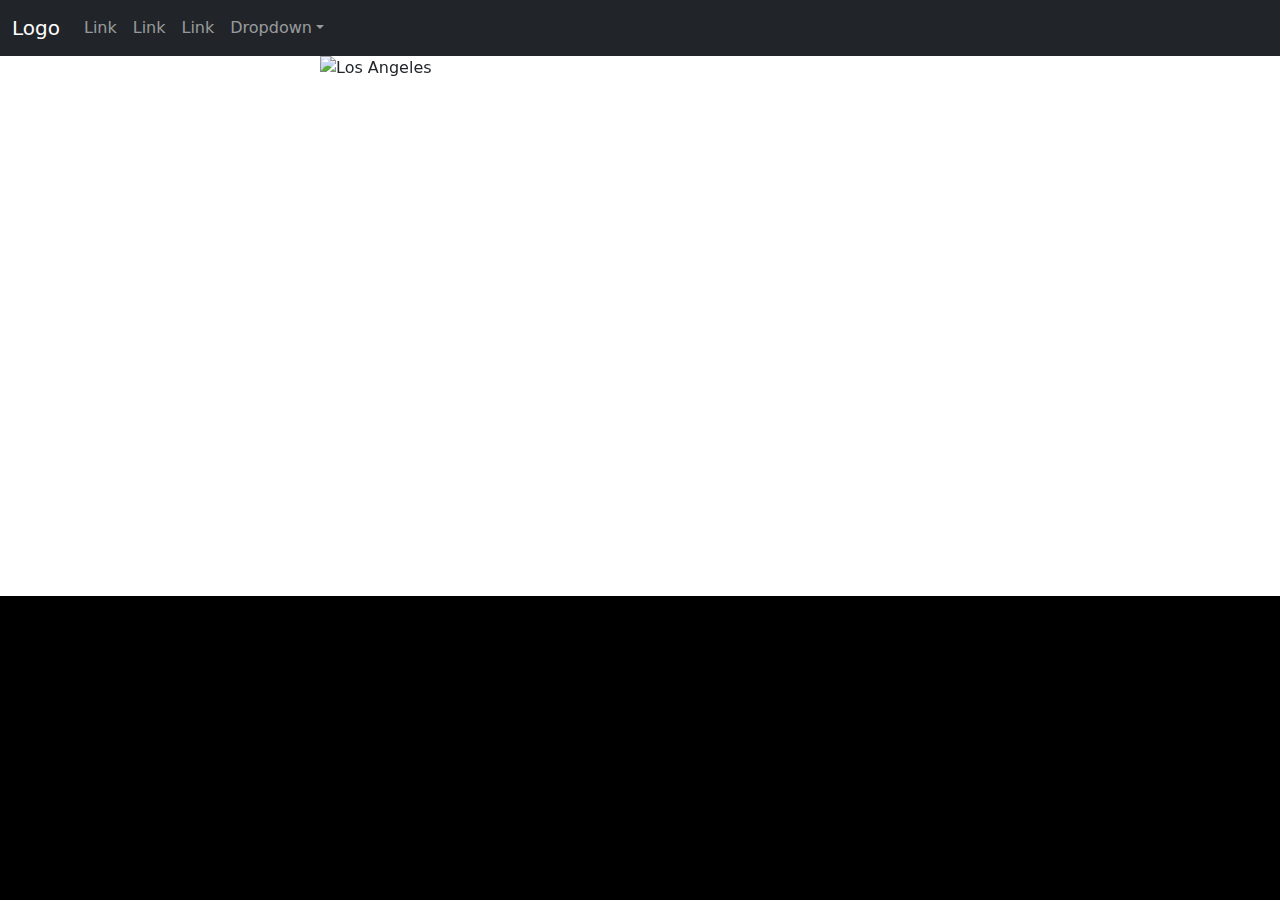
==== index.html @ 1c232cc8 "first" ====
<!DOCTYPE html>
<html lang="en">

<head>
    <meta charset="UTF-8">
    <meta name="viewport" content="width=device-width, initial-scale=1.0">
    <link rel="stylesheet" href="style.css">
    <link href="https://cdn.jsdelivr.net/npm/bootstrap@5.3.3/dist/css/bootstrap.min.css" rel="stylesheet">
    <script src="https://cdn.jsdelivr.net/npm/bootstrap@5.3.3/dist/js/bootstrap.bundle.min.js"></script>
    <title>Pet-Shop</title>
</head>

<body style="background-color: black">
    <nav class="navbar navbar-expand-sm bg-dark navbar-dark">
        <div class="container-fluid">
            <a class="navbar-brand" href="#">Logo</a>
            <button class="navbar-toggler" type="button" data-bs-toggle="collapse" data-bs-target="#collapsibleNavbar">
                <span class="navbar-toggler-icon"></span>
            </button>
            <div class="collapse navbar-collapse" id="collapsibleNavbar">
                <ul class="navbar-nav">
                    <li class="nav-item">
                        <a class="nav-link" href="#">Link</a>
                    </li>
                    <li class="nav-item">
                        <a class="nav-link" href="#">Link</a>
                    </li>
                    <li class="nav-item">
                        <a class="nav-link" href="#">Link</a>
                    </li>
                    <li class="nav-item dropdown">
                        <a class="nav-link dropdown-toggle" href="#" role="button"
                            data-bs-toggle="dropdown">Dropdown</a>
                        <ul class="dropdown-menu">
                            <li><a class="dropdown-item" href="#">Link</a></li>
                            <li><a class="dropdown-item" href="#">Another link</a></li>
                            <li><a class="dropdown-item" href="#">A third link</a></li>
                        </ul>
                    </li>
                </ul>
            </div>
        </div>
    </nav>

    <div id="demo" class="carousel slide" style="background-color: white;" data-bs-ride="carousel">

        <!-- Indicators/dots -->
        <div class="carousel-indicators">
            <button type="button" data-bs-target="#demo" data-bs-slide-to="0" class="active"></button>
            <button type="button" data-bs-target="#demo" data-bs-slide-to="1"></button>
            <button type="button" data-bs-target="#demo" data-bs-slide-to="2"></button>
        </div>

        <!-- The slideshow/carousel -->
        <div class="carousel-inner">
            <div class="carousel-item active">
                <img src="https://assets.elanco.com/8e0bf1c2-1ae4-001f-9257-f2be3c683fb1/0c51eaa4-f68e-431f-9adc-3b34432393ce/bpc-48_-_filhotes.jpg?w=3840&q=75&auto=format" alt="Los Angeles" class="mx-auto d-block" style="width:50vw; height: 60vh;">
                <div class="carousel-caption">
                    <h3>Los Angeles</h3>
                    <p>We had such a great time in LA!</p>
                </div>
            </div>
            <div class="carousel-item">
                <img src="https://www.whiskas.com.br/cdn-cgi/image/format=auto,q=90/sites/g/files/fnmzdf2156/files/2022-11/eduquer-son-Chaton-comment-bien-eduquer-son-Chaton.jpg" alt="Chicago" class="mx-auto d-block" style="width:100%; height: 60vh;">
                <div class="carousel-caption">
                    <h3>Chicago</h3>
                    <p>Thank you, Chicago!</p>
                </div>
            </div>
            <div class="carousel-item">
                <img src="https://blog.petdoginbox.com.br/wp-content/uploads/2021/01/tartaruga.jpg" alt="New York" class="mx-auto d-block" style="width:100%; height: 60vh;">
                <div class="carousel-caption">
                    <h3>New York</h3>
                    <p>We love the Big Apple!</p>
                </div>
            </div>
        </div>

        <!-- Left and right controls/icons -->
        <button class="carousel-control-prev" type="button" data-bs-target="#demo" data-bs-slide="prev">
            <span class="carousel-control-prev-icon"></span>
        </button>
        <button class="carousel-control-next" type="button" data-bs-target="#demo" data-bs-slide="next">
            <span class="carousel-control-next-icon"></span>
        </button>
    </div>

</body>

</html>
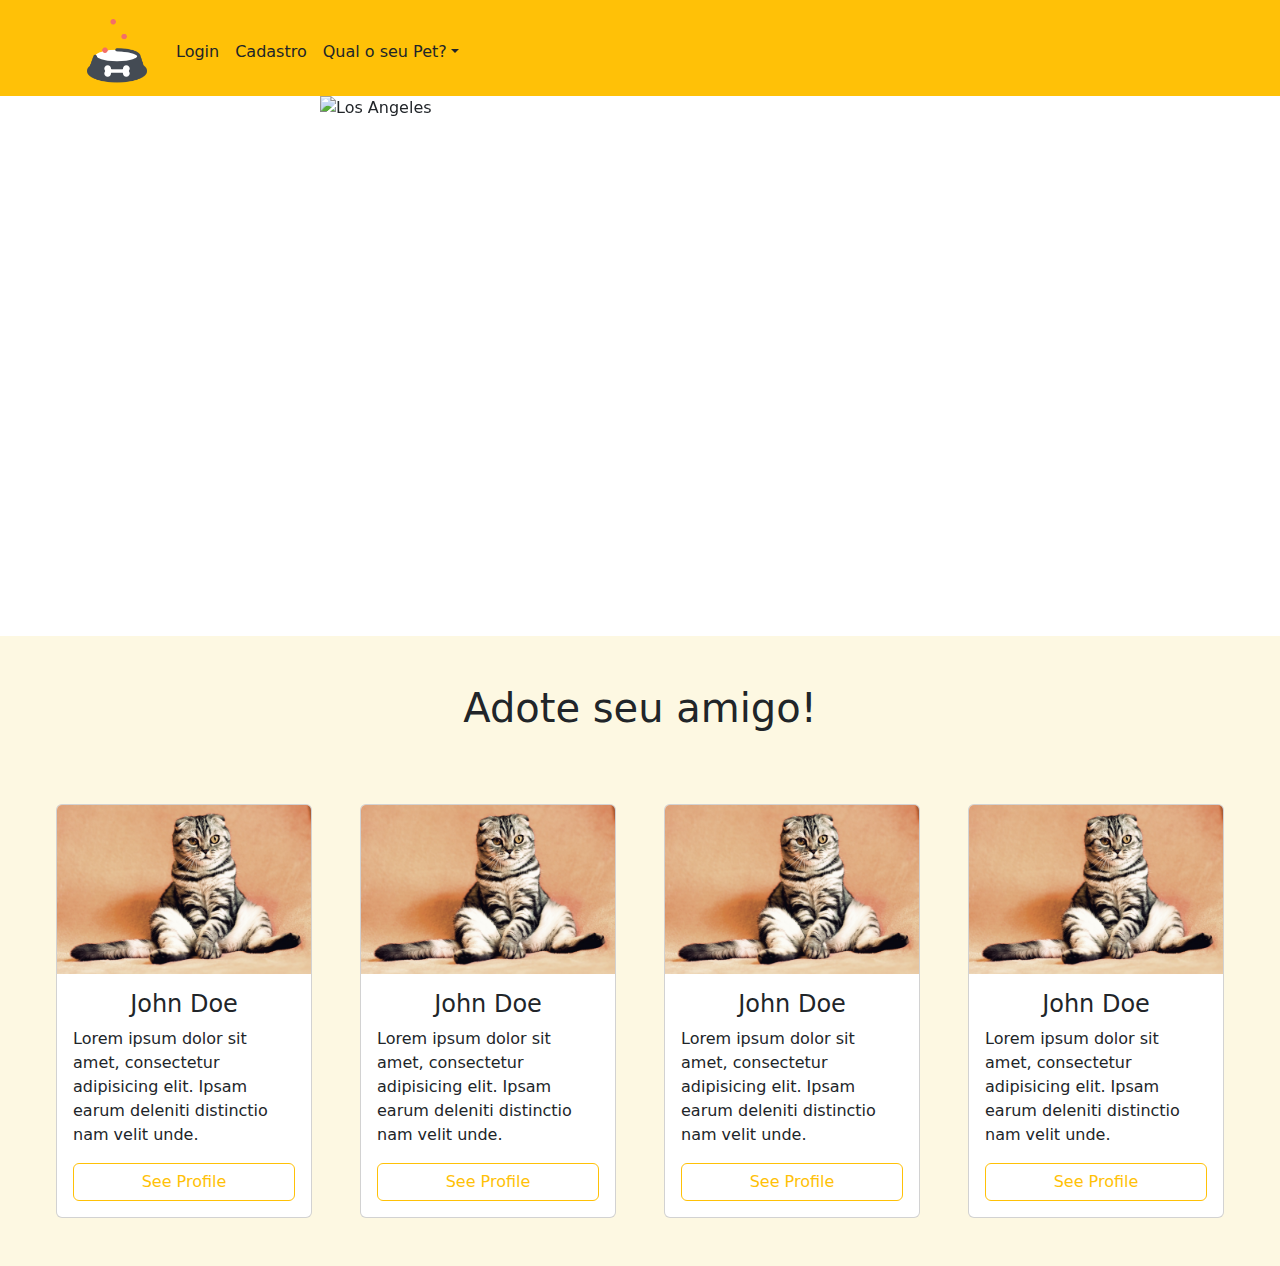
==== commit 198cdaef: "primeiroFront-end" ====
--- a/index.html
+++ b/index.html
@@ -10,31 +10,28 @@
     <title>Pet-Shop</title>
 </head>
 
-<body style="background-color: black">
-    <nav class="navbar navbar-expand-sm bg-dark navbar-dark">
-        <div class="container-fluid">
-            <a class="navbar-brand" href="#">Logo</a>
+<body style="background-color: rgb(253, 248, 226);">
+    <nav class="navbar navbar-expand-sm bg-warning navbar-dark">
+        <div class="container">
+            <a class="navbar-brand" href="#"><img src="/img/pet-food (1).png" style="width: 70px;"></a>
             <button class="navbar-toggler" type="button" data-bs-toggle="collapse" data-bs-target="#collapsibleNavbar">
                 <span class="navbar-toggler-icon"></span>
             </button>
             <div class="collapse navbar-collapse" id="collapsibleNavbar">
                 <ul class="navbar-nav">
-                    <li class="nav-item">
-                        <a class="nav-link" href="#">Link</a>
+                    <li class="nav-item mt-2">
+                        <a class="nav-link text-dark" href="#">Login</a>
                     </li>
-                    <li class="nav-item">
-                        <a class="nav-link" href="#">Link</a>
+                    <li class="nav-item mt-2">
+                        <a class="nav-link text-dark" href="#">Cadastro</a>
                     </li>
-                    <li class="nav-item">
-                        <a class="nav-link" href="#">Link</a>
-                    </li>
-                    <li class="nav-item dropdown">
-                        <a class="nav-link dropdown-toggle" href="#" role="button"
-                            data-bs-toggle="dropdown">Dropdown</a>
+                    <li class="nav-item dropdown mt-2">
+                        <a class="nav-link dropdown-toggle text-dark" href="#" role="button" data-bs-toggle="dropdown">Qual o seu
+                            Pet?</a>
                         <ul class="dropdown-menu">
-                            <li><a class="dropdown-item" href="#">Link</a></li>
-                            <li><a class="dropdown-item" href="#">Another link</a></li>
-                            <li><a class="dropdown-item" href="#">A third link</a></li>
+                            <li><a class="dropdown-item" href="#">Canino</a></li>
+                            <li><a class="dropdown-item" href="#">Felino</a></li>
+                            <li><a class="dropdown-item" href="#">Marinho</a></li>
                         </ul>
                     </li>
                 </ul>
@@ -54,21 +51,24 @@
         <!-- The slideshow/carousel -->
         <div class="carousel-inner">
             <div class="carousel-item active">
-                <img src="https://assets.elanco.com/8e0bf1c2-1ae4-001f-9257-f2be3c683fb1/0c51eaa4-f68e-431f-9adc-3b34432393ce/bpc-48_-_filhotes.jpg?w=3840&q=75&auto=format" alt="Los Angeles" class="mx-auto d-block" style="width:50vw; height: 60vh;">
+                <img src="https://assets.elanco.com/8e0bf1c2-1ae4-001f-9257-f2be3c683fb1/0c51eaa4-f68e-431f-9adc-3b34432393ce/bpc-48_-_filhotes.jpg?w=3840&q=75&auto=format"
+                    alt="Los Angeles" class="mx-auto d-block" style="width:50vw; height: 60vh;">
                 <div class="carousel-caption">
                     <h3>Los Angeles</h3>
                     <p>We had such a great time in LA!</p>
                 </div>
             </div>
             <div class="carousel-item">
-                <img src="https://www.whiskas.com.br/cdn-cgi/image/format=auto,q=90/sites/g/files/fnmzdf2156/files/2022-11/eduquer-son-Chaton-comment-bien-eduquer-son-Chaton.jpg" alt="Chicago" class="mx-auto d-block" style="width:100%; height: 60vh;">
+                <img src="https://www.whiskas.com.br/cdn-cgi/image/format=auto,q=90/sites/g/files/fnmzdf2156/files/2022-11/eduquer-son-Chaton-comment-bien-eduquer-son-Chaton.jpg"
+                    alt="Chicago" class="mx-auto d-block" style="width:100%; height: 60vh;">
                 <div class="carousel-caption">
                     <h3>Chicago</h3>
                     <p>Thank you, Chicago!</p>
                 </div>
             </div>
             <div class="carousel-item">
-                <img src="https://blog.petdoginbox.com.br/wp-content/uploads/2021/01/tartaruga.jpg" alt="New York" class="mx-auto d-block" style="width:100%; height: 60vh;">
+                <img src="https://www.nutripharme.com.br/uploads/blog/7829614082023141802.png" alt="New York"
+                    class="mx-auto d-block" style="width:100%; height: 60vh;">
                 <div class="carousel-caption">
                     <h3>New York</h3>
                     <p>We love the Big Apple!</p>
@@ -85,6 +85,48 @@
         </button>
     </div>
 
+    <div class="container-fluid">
+        <div class="h1 text-center m-4 p-4">Adote seu amigo!</div>
+        <div style="display: flex; justify-content: center;">
+            <div class="card m-4" style="width: 20vw;">
+                <img class="card-img-top" src="/img/cat-2934720_1280.jpg" alt="Card image" style="width:100%">
+                <div class="card-body">
+                    <h4 class="card-title text-center">John Doe</h4>
+                    <p class="card-text">Lorem ipsum dolor sit amet, consectetur adipisicing elit. Ipsam earum deleniti distinctio nam velit unde.</p>
+                    <a href="#" class="btn btn-outline-warning d-flex justify-content-center">See Profile</a>
+                </div>
+            </div>
+            <div class="card m-4" style="width: 20vw;">
+                <img class="card-img-top" src="/img/cat-2934720_1280.jpg" alt="Card image" style="width:100%">
+                <div class="card-body">
+                    <h4 class="card-title text-center">John Doe</h4>
+                    <p class="card-text">Lorem ipsum dolor sit amet, consectetur adipisicing elit. Ipsam earum deleniti distinctio nam velit unde.</p>
+                    <a href="#" class="btn btn-outline-warning d-flex justify-content-center">See Profile</a>
+                </div>
+            </div>
+            <div class="card m-4" style="width: 20vw;">
+                <img class="card-img-top" src="/img/cat-2934720_1280.jpg" alt="Card image" style="width:100%">
+                <div class="card-body">
+                    <h4 class="card-title text-center">John Doe</h4>
+                    <p class="card-text">Lorem ipsum dolor sit amet, consectetur adipisicing elit. Ipsam earum deleniti distinctio nam velit unde.</p>
+                    <a href="#" class="btn btn-outline-warning d-flex justify-content-center">See Profile</a>
+                </div>
+            </div>
+            <div class="card m-4" style="width: 20vw;">
+                <img class="card-img-top" src="/img/cat-2934720_1280.jpg" alt="Card image" style="width:100%">
+                <div class="card-body">
+                    <h4 class="card-title text-center">John Doe</h4>
+                    <p class="card-text">Lorem ipsum dolor sit amet, consectetur adipisicing elit. Ipsam earum deleniti distinctio nam velit unde.</p>
+                    <a href="#" class="btn btn-outline-warning d-flex justify-content-center">See Profile</a>
+                </div>
+            </div>
+        </div>
+    </div>
+
+    <div class="container mt-4">
+        
+    </div>
+
 </body>
 
 </html>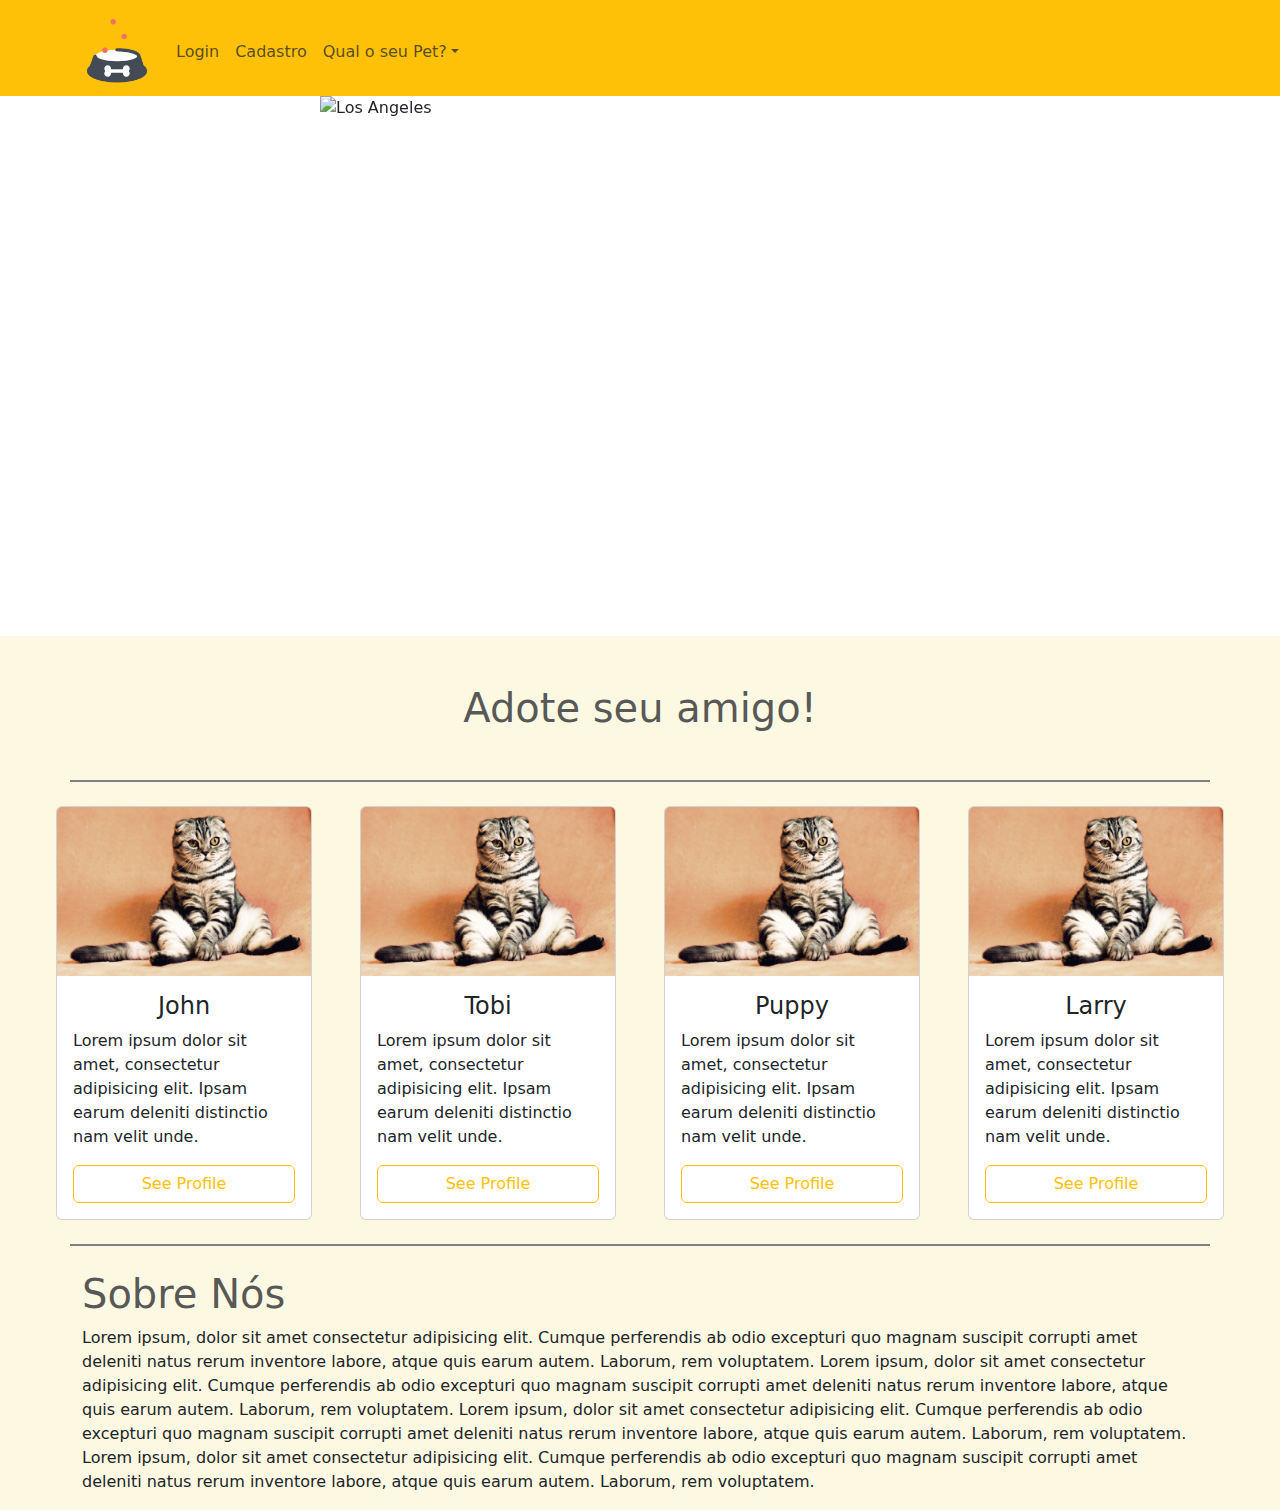
==== commit 994915ea: "1.0" ====
--- a/index.html
+++ b/index.html
@@ -20,13 +20,13 @@
             <div class="collapse navbar-collapse" id="collapsibleNavbar">
                 <ul class="navbar-nav">
                     <li class="nav-item mt-2">
-                        <a class="nav-link text-dark" href="#">Login</a>
+                        <a class="nav-link text-muted" href="#">Login</a>
                     </li>
                     <li class="nav-item mt-2">
-                        <a class="nav-link text-dark" href="#">Cadastro</a>
+                        <a class="nav-link text-muted" href="#">Cadastro</a>
                     </li>
                     <li class="nav-item dropdown mt-2">
-                        <a class="nav-link dropdown-toggle text-dark" href="#" role="button" data-bs-toggle="dropdown">Qual o seu
+                        <a class="nav-link dropdown-toggle text-muted" href="#" role="button" data-bs-toggle="dropdown">Qual o seu
                             Pet?</a>
                         <ul class="dropdown-menu">
                             <li><a class="dropdown-item" href="#">Canino</a></li>
@@ -85,13 +85,16 @@
         </button>
     </div>
 
+    <div class="container text-muted" style="border-bottom: 2px solid gray;">
+        <div class="h1 text-center m-4 p-4 text-muted"">Adote seu amigo!</div>
+    </div>
+
     <div class="container-fluid">
-        <div class="h1 text-center m-4 p-4">Adote seu amigo!</div>
         <div style="display: flex; justify-content: center;">
             <div class="card m-4" style="width: 20vw;">
                 <img class="card-img-top" src="/img/cat-2934720_1280.jpg" alt="Card image" style="width:100%">
                 <div class="card-body">
-                    <h4 class="card-title text-center">John Doe</h4>
+                    <h4 class="card-title text-center">John</h4>
                     <p class="card-text">Lorem ipsum dolor sit amet, consectetur adipisicing elit. Ipsam earum deleniti distinctio nam velit unde.</p>
                     <a href="#" class="btn btn-outline-warning d-flex justify-content-center">See Profile</a>
                 </div>
@@ -99,7 +102,7 @@
             <div class="card m-4" style="width: 20vw;">
                 <img class="card-img-top" src="/img/cat-2934720_1280.jpg" alt="Card image" style="width:100%">
                 <div class="card-body">
-                    <h4 class="card-title text-center">John Doe</h4>
+                    <h4 class="card-title text-center">Tobi</h4>
                     <p class="card-text">Lorem ipsum dolor sit amet, consectetur adipisicing elit. Ipsam earum deleniti distinctio nam velit unde.</p>
                     <a href="#" class="btn btn-outline-warning d-flex justify-content-center">See Profile</a>
                 </div>
@@ -107,7 +110,7 @@
             <div class="card m-4" style="width: 20vw;">
                 <img class="card-img-top" src="/img/cat-2934720_1280.jpg" alt="Card image" style="width:100%">
                 <div class="card-body">
-                    <h4 class="card-title text-center">John Doe</h4>
+                    <h4 class="card-title text-center">Puppy</h4>
                     <p class="card-text">Lorem ipsum dolor sit amet, consectetur adipisicing elit. Ipsam earum deleniti distinctio nam velit unde.</p>
                     <a href="#" class="btn btn-outline-warning d-flex justify-content-center">See Profile</a>
                 </div>
@@ -115,7 +118,7 @@
             <div class="card m-4" style="width: 20vw;">
                 <img class="card-img-top" src="/img/cat-2934720_1280.jpg" alt="Card image" style="width:100%">
                 <div class="card-body">
-                    <h4 class="card-title text-center">John Doe</h4>
+                    <h4 class="card-title text-center">Larry</h4>
                     <p class="card-text">Lorem ipsum dolor sit amet, consectetur adipisicing elit. Ipsam earum deleniti distinctio nam velit unde.</p>
                     <a href="#" class="btn btn-outline-warning d-flex justify-content-center">See Profile</a>
                 </div>
@@ -123,8 +126,20 @@
         </div>
     </div>
 
-    <div class="container mt-4">
-        
+    <div class="container" style="border-top: 2px solid gray;">
+        <div class="h1 mt-4 text-muted">Sobre Nós</div>
+        <p>Lorem ipsum, dolor sit amet consectetur adipisicing elit.
+        Cumque perferendis ab odio excepturi quo magnam suscipit corrupti amet deleniti natus rerum inventore labore, atque quis earum autem.
+        Laborum, rem voluptatem.
+        Lorem ipsum, dolor sit amet consectetur adipisicing elit.
+        Cumque perferendis ab odio excepturi quo magnam suscipit corrupti amet deleniti natus rerum inventore labore, atque quis earum autem.
+        Laborum, rem voluptatem.
+        Lorem ipsum, dolor sit amet consectetur adipisicing elit.
+        Cumque perferendis ab odio excepturi quo magnam suscipit corrupti amet deleniti natus rerum inventore labore, atque quis earum autem.
+        Laborum, rem voluptatem.
+        Lorem ipsum, dolor sit amet consectetur adipisicing elit.
+        Cumque perferendis ab odio excepturi quo magnam suscipit corrupti amet deleniti natus rerum inventore labore, atque quis earum autem.
+        Laborum, rem voluptatem.</p>
     </div>
 
 </body>
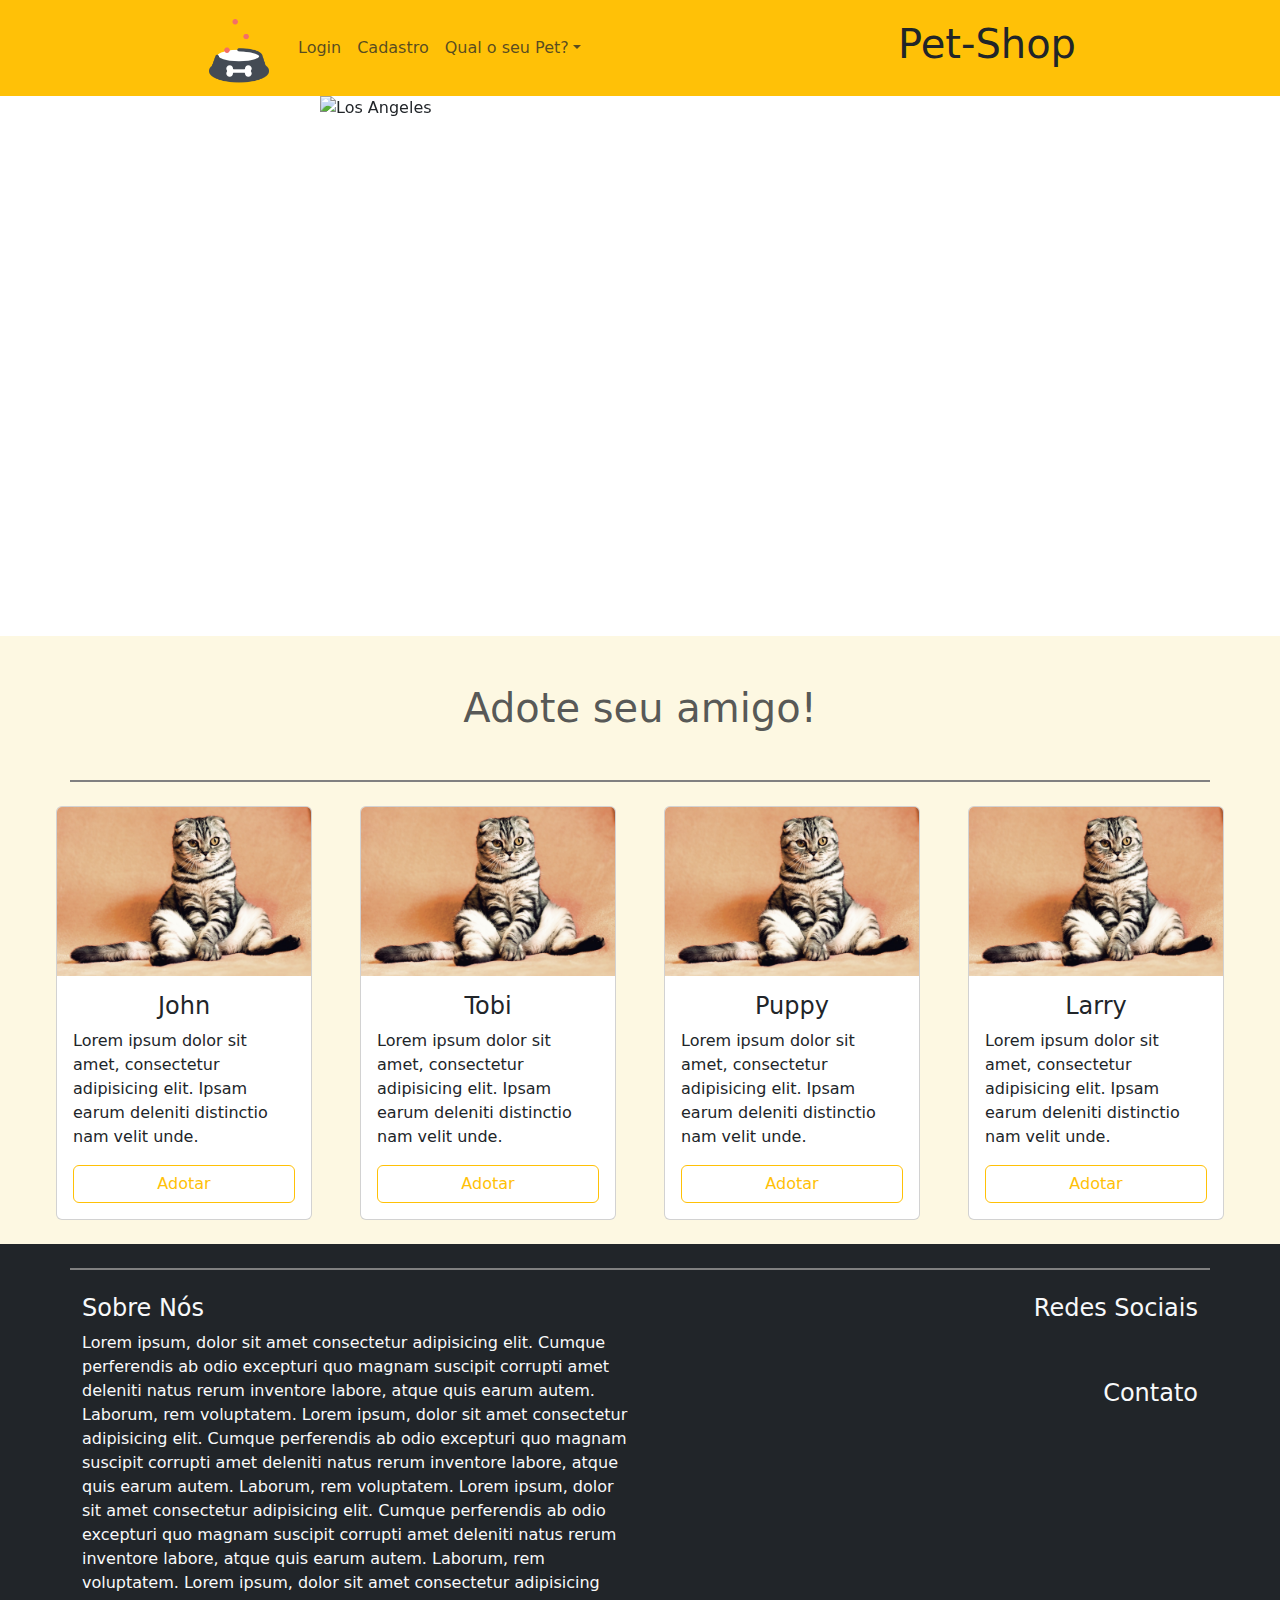
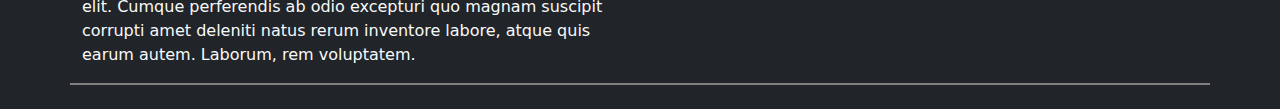
==== commit 54943da0: "1.1" ====
--- a/index.html
+++ b/index.html
@@ -11,31 +11,32 @@
 </head>
 
 <body style="background-color: rgb(253, 248, 226);">
+
     <nav class="navbar navbar-expand-sm bg-warning navbar-dark">
-        <div class="container">
+        <div class="container" style="width: 70vw;">
             <a class="navbar-brand" href="#"><img src="/img/pet-food (1).png" style="width: 70px;"></a>
-            <button class="navbar-toggler" type="button" data-bs-toggle="collapse" data-bs-target="#collapsibleNavbar">
-                <span class="navbar-toggler-icon"></span>
-            </button>
-            <div class="collapse navbar-collapse" id="collapsibleNavbar">
-                <ul class="navbar-nav">
-                    <li class="nav-item mt-2">
-                        <a class="nav-link text-muted" href="#">Login</a>
-                    </li>
-                    <li class="nav-item mt-2">
-                        <a class="nav-link text-muted" href="#">Cadastro</a>
-                    </li>
-                    <li class="nav-item dropdown mt-2">
-                        <a class="nav-link dropdown-toggle text-muted" href="#" role="button" data-bs-toggle="dropdown">Qual o seu
-                            Pet?</a>
-                        <ul class="dropdown-menu">
-                            <li><a class="dropdown-item" href="#">Canino</a></li>
-                            <li><a class="dropdown-item" href="#">Felino</a></li>
-                            <li><a class="dropdown-item" href="#">Marinho</a></li>
+                <button class="navbar-toggler" type="button" data-bs-toggle="collapse" data-bs-target="#collapsibleNavbar">
+                    <span class="navbar-toggler-icon"></span>
+                </button>
+                    <div class="collapse navbar-collapse" id="collapsibleNavbar">
+                        <ul class="navbar-nav">
+                            <li class="nav-item">
+                                <a class="nav-link text-muted" href="#">Login</a>
+                            </li>
+                            <li class="nav-item">
+                                <a class="nav-link text-muted" href="#">Cadastro</a>
+                            </li>
+                            <li class="nav-item dropdown">
+                                <a class="nav-link dropdown-toggle text-muted" href="#" role="button" data-bs-toggle="dropdown">Qual o seu Pet?</a>
+                                <ul class="dropdown-menu">
+                                    <li><a class="dropdown-item" href="#">Canino</a></li>
+                                    <li><a class="dropdown-item" href="#">Felino</a></li>
+                                    <li><a class="dropdown-item" href="#">Marinho</a></li>
+                                </ul>
+                            </li>
                         </ul>
-                    </li>
-                </ul>
-            </div>
+                    </div>
+                    <div class="h1">Pet-Shop</div>
         </div>
     </nav>
 
@@ -89,58 +90,100 @@
         <div class="h1 text-center m-4 p-4 text-muted"">Adote seu amigo!</div>
     </div>
 
-    <div class="container-fluid">
-        <div style="display: flex; justify-content: center;">
-            <div class="card m-4" style="width: 20vw;">
-                <img class="card-img-top" src="/img/cat-2934720_1280.jpg" alt="Card image" style="width:100%">
-                <div class="card-body">
-                    <h4 class="card-title text-center">John</h4>
-                    <p class="card-text">Lorem ipsum dolor sit amet, consectetur adipisicing elit. Ipsam earum deleniti distinctio nam velit unde.</p>
-                    <a href="#" class="btn btn-outline-warning d-flex justify-content-center">See Profile</a>
+    <div class=" container-fluid">
+            <div style="display: flex; justify-content: center;">
+                <div class="card m-4" style="width: 20vw;">
+                    <img class="card-img-top" src="/img/cat-2934720_1280.jpg" alt="Card image" style="width:100%">
+                    <div class="card-body">
+                        <h4 class="card-title text-center">John</h4>
+                        <p class="card-text">Lorem ipsum dolor sit amet, consectetur adipisicing elit. Ipsam earum
+                            deleniti distinctio nam velit unde.</p>
+                        <a href="#" class="btn btn-outline-warning d-flex justify-content-center">Adotar</a>
+                    </div>
                 </div>
-            </div>
-            <div class="card m-4" style="width: 20vw;">
-                <img class="card-img-top" src="/img/cat-2934720_1280.jpg" alt="Card image" style="width:100%">
-                <div class="card-body">
-                    <h4 class="card-title text-center">Tobi</h4>
-                    <p class="card-text">Lorem ipsum dolor sit amet, consectetur adipisicing elit. Ipsam earum deleniti distinctio nam velit unde.</p>
-                    <a href="#" class="btn btn-outline-warning d-flex justify-content-center">See Profile</a>
+                <div class="card m-4" style="width: 20vw;">
+                    <img class="card-img-top" src="/img/cat-2934720_1280.jpg" alt="Card image" style="width:100%">
+                    <div class="card-body">
+                        <h4 class="card-title text-center">Tobi</h4>
+                        <p class="card-text">Lorem ipsum dolor sit amet, consectetur adipisicing elit. Ipsam earum
+                            deleniti distinctio nam velit unde.</p>
+                        <a href="#" class="btn btn-outline-warning d-flex justify-content-center">Adotar</a>
+                    </div>
                 </div>
-            </div>
-            <div class="card m-4" style="width: 20vw;">
-                <img class="card-img-top" src="/img/cat-2934720_1280.jpg" alt="Card image" style="width:100%">
-                <div class="card-body">
-                    <h4 class="card-title text-center">Puppy</h4>
-                    <p class="card-text">Lorem ipsum dolor sit amet, consectetur adipisicing elit. Ipsam earum deleniti distinctio nam velit unde.</p>
-                    <a href="#" class="btn btn-outline-warning d-flex justify-content-center">See Profile</a>
+                <div class="card m-4" style="width: 20vw;">
+                    <img class="card-img-top" src="/img/cat-2934720_1280.jpg" alt="Card image" style="width:100%">
+                    <div class="card-body">
+                        <h4 class="card-title text-center">Puppy</h4>
+                        <p class="card-text">Lorem ipsum dolor sit amet, consectetur adipisicing elit. Ipsam earum
+                            deleniti distinctio nam velit unde.</p>
+                        <a href="#" class="btn btn-outline-warning d-flex justify-content-center">Adotar</a>
+                    </div>
                 </div>
-            </div>
-            <div class="card m-4" style="width: 20vw;">
-                <img class="card-img-top" src="/img/cat-2934720_1280.jpg" alt="Card image" style="width:100%">
-                <div class="card-body">
-                    <h4 class="card-title text-center">Larry</h4>
-                    <p class="card-text">Lorem ipsum dolor sit amet, consectetur adipisicing elit. Ipsam earum deleniti distinctio nam velit unde.</p>
-                    <a href="#" class="btn btn-outline-warning d-flex justify-content-center">See Profile</a>
+                <div class="card m-4" style="width: 20vw;">
+                    <img class="card-img-top" src="/img/cat-2934720_1280.jpg" alt="Card image" style="width:100%">
+                    <div class="card-body">
+                        <h4 class="card-title text-center">Larry</h4>
+                        <p class="card-text">Lorem ipsum dolor sit amet, consectetur adipisicing elit. Ipsam earum
+                            deleniti distinctio nam velit unde.</p>
+                        <a href="#" class="btn btn-outline-warning d-flex justify-content-center">Adotar</a>
+                    </div>
                 </div>
             </div>
         </div>
-    </div>
 
-    <div class="container" style="border-top: 2px solid gray;">
-        <div class="h1 mt-4 text-muted">Sobre Nós</div>
-        <p>Lorem ipsum, dolor sit amet consectetur adipisicing elit.
-        Cumque perferendis ab odio excepturi quo magnam suscipit corrupti amet deleniti natus rerum inventore labore, atque quis earum autem.
-        Laborum, rem voluptatem.
-        Lorem ipsum, dolor sit amet consectetur adipisicing elit.
-        Cumque perferendis ab odio excepturi quo magnam suscipit corrupti amet deleniti natus rerum inventore labore, atque quis earum autem.
-        Laborum, rem voluptatem.
-        Lorem ipsum, dolor sit amet consectetur adipisicing elit.
-        Cumque perferendis ab odio excepturi quo magnam suscipit corrupti amet deleniti natus rerum inventore labore, atque quis earum autem.
-        Laborum, rem voluptatem.
-        Lorem ipsum, dolor sit amet consectetur adipisicing elit.
-        Cumque perferendis ab odio excepturi quo magnam suscipit corrupti amet deleniti natus rerum inventore labore, atque quis earum autem.
-        Laborum, rem voluptatem.</p>
-    </div>
+        <div class="container-fluid bg-dark p-4">
+            <div class="container" style="border-top: 2px solid gray; border-bottom: 2px solid gray;">
+                <div class="row">
+                    <div class="col">
+                        <div class="h4 mt-4 text-light">Sobre Nós</div>
+                        <p class="text-light">Lorem ipsum, dolor sit amet consectetur adipisicing elit.
+                            Cumque perferendis ab odio excepturi quo magnam suscipit corrupti amet deleniti natus rerum
+                            inventore labore, atque quis earum autem.
+                            Laborum, rem voluptatem.
+                            Lorem ipsum, dolor sit amet consectetur adipisicing elit.
+                            Cumque perferendis ab odio excepturi quo magnam suscipit corrupti amet deleniti natus rerum
+                            inventore labore, atque quis earum autem.
+                            Laborum, rem voluptatem.
+                            Lorem ipsum, dolor sit amet consectetur adipisicing elit.
+                            Cumque perferendis ab odio excepturi quo magnam suscipit corrupti amet deleniti natus rerum
+                            inventore labore, atque quis earum autem.
+                            Laborum, rem voluptatem.
+                            Lorem ipsum, dolor sit amet consectetur adipisicing elit.
+                            Cumque perferendis ab odio excepturi quo magnam suscipit corrupti amet deleniti natus rerum
+                            inventore labore, atque quis earum autem.
+                            Laborum, rem voluptatem.</p>
+                    </div>
+                    <div class="col">
+                        <div class="h4 mt-4 text-light d-flex d-flex justify-content-end">Redes Sociais</div>
+                        <div class="d-flex justify-content-end">
+                            <a href=""><img
+                                    src="https://img.icons8.com/?size=100&id=RhYNENh5cxlS&format=png&color=FFFFFF"
+                                    alt=""></a>
+                            <a href=""><img
+                                    src="https://img.icons8.com/?size=100&id=LL0Q6sp9VyLo&format=png&color=FFFFFF"
+                                    alt=""></a>
+                            <a href=""><img
+                                    src="https://img.icons8.com/?size=100&id=K6KK5ISTAWwE&format=png&color=FFFFFF"
+                                    alt=""></a>
+                            <a href=""><img
+                                    src="https://img.icons8.com/?size=100&id=vBojPacOVZ0E&format=png&color=FFFFFF"
+                                    alt=""></a>
+                        </div>
+                        <div class="h4 mt-4 text-light d-flex d-flex justify-content-end">Contato</div>
+                        <div class="d-flex justify-content-end">
+                            <a href=""><img
+                                    src="https://img.icons8.com/?size=100&id=3tC9EQumUAuq&format=png&color=FFFFFF"
+                                    alt=""></a>
+                            <a href=""><img
+                                    src="https://img.icons8.com/?size=100&id=ptAjLogGbrSi&format=png&color=FFFFFF"
+                                    alt=""></a>
+                        </div>
+
+
+                    </div>
+                </div>
+            </div>
+        </div>
 
 </body>
 
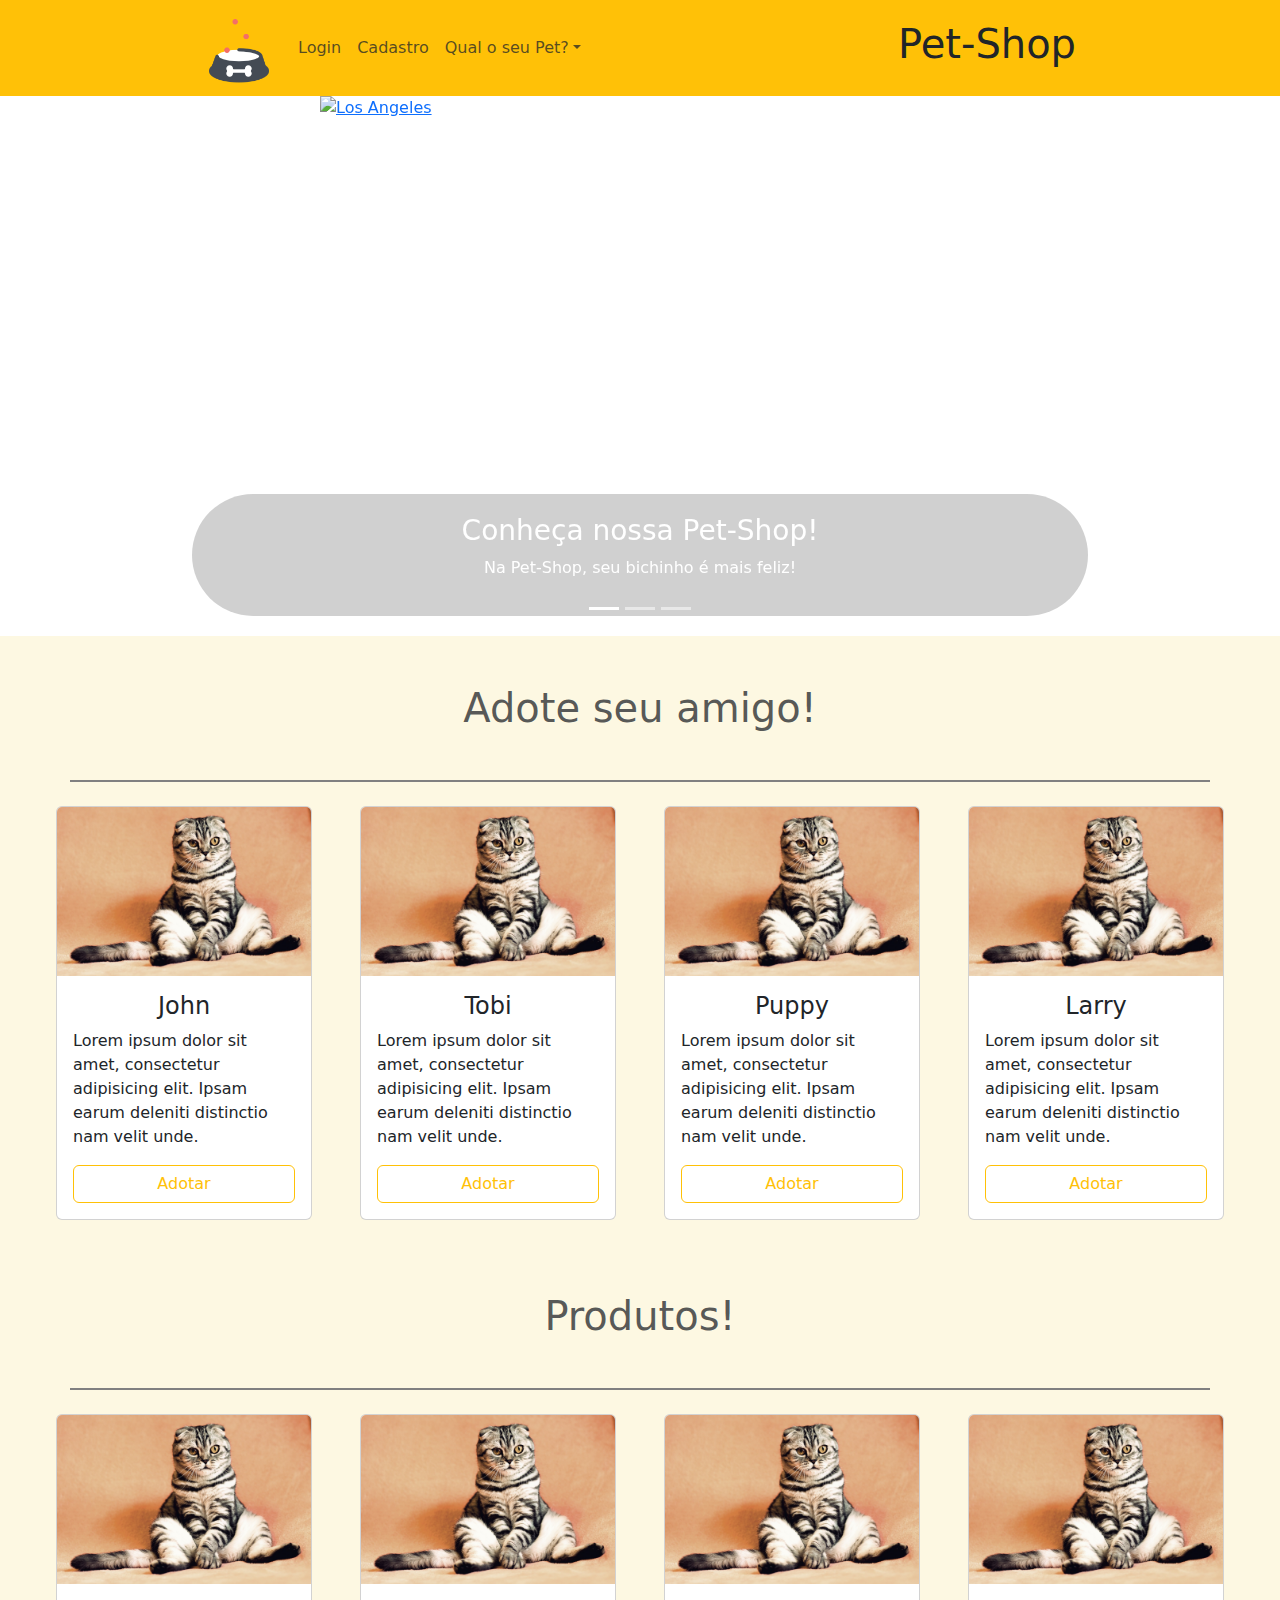
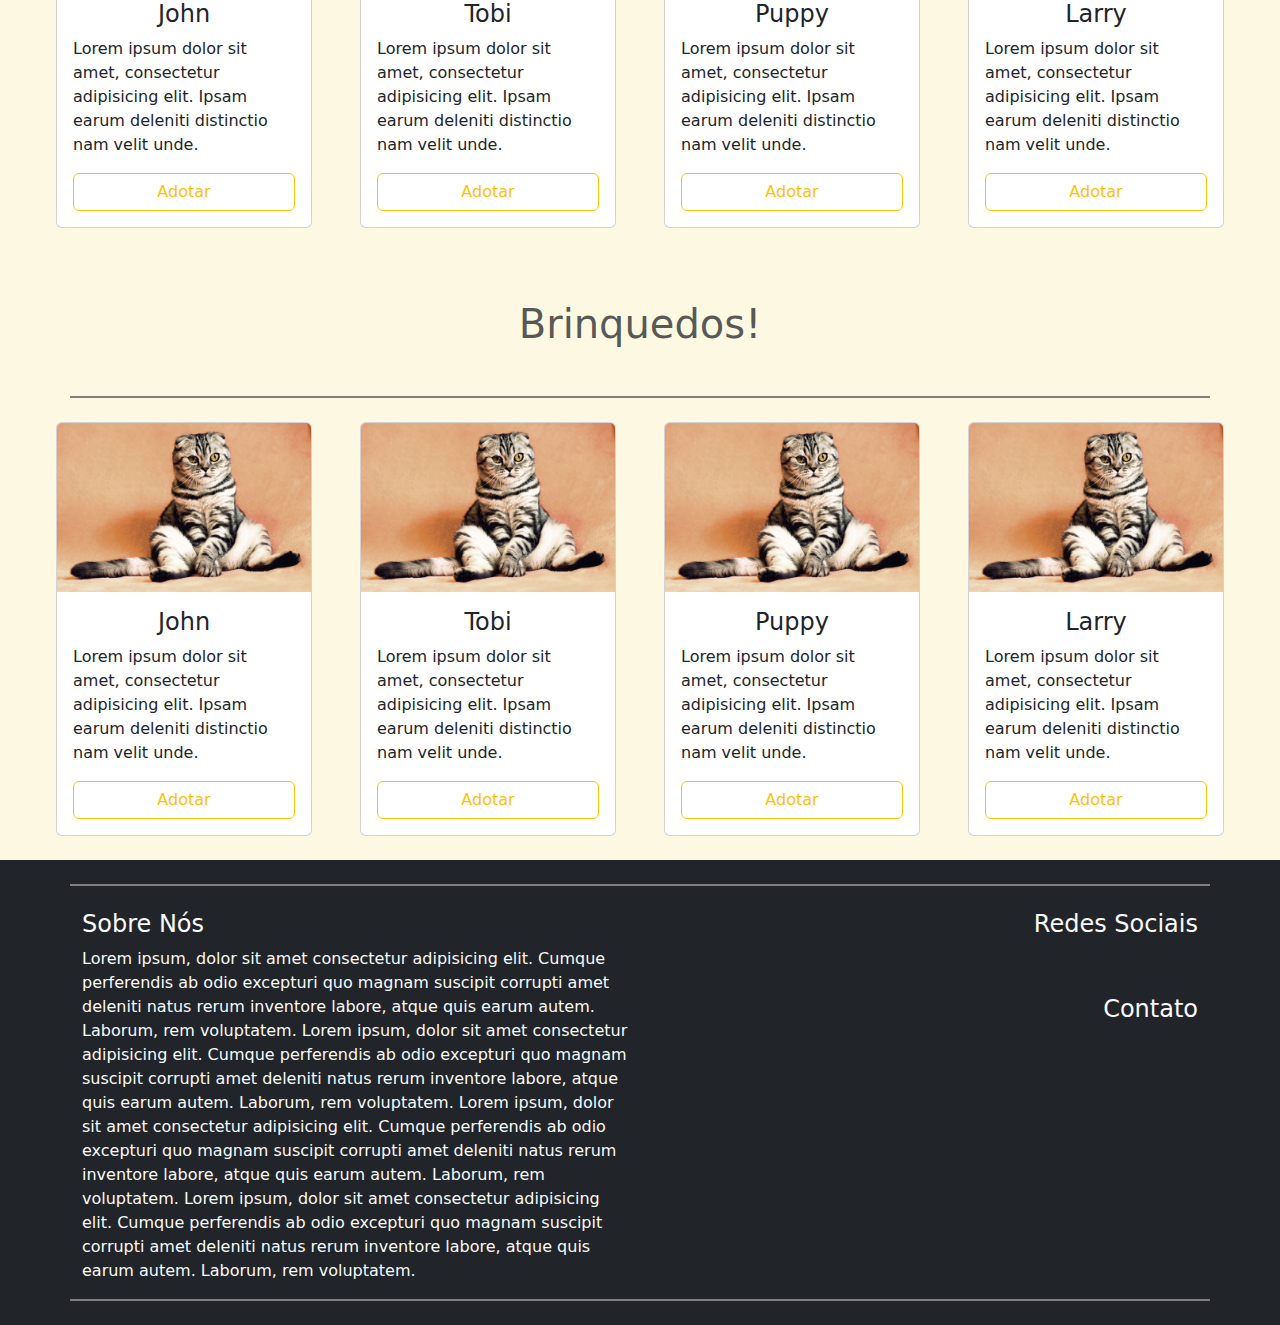
==== commit 31e34fb4: "1.4" ====
--- a/index.html
+++ b/index.html
@@ -21,10 +21,10 @@
                     <div class="collapse navbar-collapse" id="collapsibleNavbar">
                         <ul class="navbar-nav">
                             <li class="nav-item">
-                                <a class="nav-link text-muted" href="#">Login</a>
+                                <a class="nav-link text-muted" href="/forms/login.html">Login</a>
                             </li>
                             <li class="nav-item">
-                                <a class="nav-link text-muted" href="#">Cadastro</a>
+                                <a class="nav-link text-muted" href="/forms/cadastro.html">Cadastro</a>
                             </li>
                             <li class="nav-item dropdown">
                                 <a class="nav-link dropdown-toggle text-muted" href="#" role="button" data-bs-toggle="dropdown">Qual o seu Pet?</a>
@@ -52,28 +52,36 @@
         <!-- The slideshow/carousel -->
         <div class="carousel-inner">
             <div class="carousel-item active">
-                <img src="https://assets.elanco.com/8e0bf1c2-1ae4-001f-9257-f2be3c683fb1/0c51eaa4-f68e-431f-9adc-3b34432393ce/bpc-48_-_filhotes.jpg?w=3840&q=75&auto=format"
-                    alt="Los Angeles" class="mx-auto d-block" style="width:50vw; height: 60vh;">
-                <div class="carousel-caption">
-                    <h3>Los Angeles</h3>
-                    <p>We had such a great time in LA!</p>
-                </div>
-            </div>
+                <a href="">
+                    <img src="https://assets.elanco.com/8e0bf1c2-1ae4-001f-9257-f2be3c683fb1/0c51eaa4-f68e-431f-9adc-3b34432393ce/bpc-48_-_filhotes.jpg?w=3840&q=75&auto=format"
+                        alt="Los Angeles" class="mx-auto d-block" style="width:50vw; height: 60vh;">
+                    <div class="carousel-caption">
+                        <h3>Conheça nossa Pet-Shop!</h3>
+                        <p>Na Pet-Shop, seu bichinho é mais feliz!</p>
+                    </div>
+                </a>
+            </div>
+
             <div class="carousel-item">
-                <img src="https://www.whiskas.com.br/cdn-cgi/image/format=auto,q=90/sites/g/files/fnmzdf2156/files/2022-11/eduquer-son-Chaton-comment-bien-eduquer-son-Chaton.jpg"
-                    alt="Chicago" class="mx-auto d-block" style="width:100%; height: 60vh;">
-                <div class="carousel-caption">
-                    <h3>Chicago</h3>
-                    <p>Thank you, Chicago!</p>
-                </div>
-            </div>
+                <a href="">
+                    <img src="https://www.whiskas.com.br/cdn-cgi/image/format=auto,q=90/sites/g/files/fnmzdf2156/files/2022-11/eduquer-son-Chaton-comment-bien-eduquer-son-Chaton.jpg"
+                        alt="Chicago" class="mx-auto d-block" style="width:100%; height: 60vh;">
+                    <div class="carousel-caption">
+                        <h3>Valores</h3>
+                        <p>Melhores preços para o seu bichinho!</p>
+                    </div>  
+                </a>
+            </div>
+                
             <div class="carousel-item">
-                <img src="https://www.nutripharme.com.br/uploads/blog/7829614082023141802.png" alt="New York"
-                    class="mx-auto d-block" style="width:100%; height: 60vh;">
-                <div class="carousel-caption">
-                    <h3>New York</h3>
-                    <p>We love the Big Apple!</p>
-                </div>
+                <a href="">
+                    <img src="https://www.nutripharme.com.br/uploads/blog/7829614082023141802.png" alt="New York"
+                        class="mx-auto d-block" style="width:100%; height: 60vh;">
+                    <div class="carousel-caption">
+                        <h3>Promoções</h3>
+                        <p>Fique ligado nas melhores promoções</p>
+                    </div>
+                </a>
             </div>
         </div>
 
@@ -131,6 +139,96 @@
             </div>
         </div>
 
+        <div class="container text-muted" style="border-bottom: 2px solid gray;">
+            <div class="h1 text-center m-4 p-4 text-muted"">Produtos!</div>
+        </div>
+
+        <div class=" container-fluid">
+            <div style="display: flex; justify-content: center;">
+                <div class="card m-4" style="width: 20vw;">
+                    <img class="card-img-top" src="/img/cat-2934720_1280.jpg" alt="Card image" style="width:100%">
+                    <div class="card-body">
+                        <h4 class="card-title text-center">John</h4>
+                        <p class="card-text">Lorem ipsum dolor sit amet, consectetur adipisicing elit. Ipsam earum
+                            deleniti distinctio nam velit unde.</p>
+                        <a href="#" class="btn btn-outline-warning d-flex justify-content-center">Adotar</a>
+                    </div>
+                </div>
+                <div class="card m-4" style="width: 20vw;">
+                    <img class="card-img-top" src="/img/cat-2934720_1280.jpg" alt="Card image" style="width:100%">
+                    <div class="card-body">
+                        <h4 class="card-title text-center">Tobi</h4>
+                        <p class="card-text">Lorem ipsum dolor sit amet, consectetur adipisicing elit. Ipsam earum
+                            deleniti distinctio nam velit unde.</p>
+                        <a href="#" class="btn btn-outline-warning d-flex justify-content-center">Adotar</a>
+                    </div>
+                </div>
+                <div class="card m-4" style="width: 20vw;">
+                    <img class="card-img-top" src="/img/cat-2934720_1280.jpg" alt="Card image" style="width:100%">
+                    <div class="card-body">
+                        <h4 class="card-title text-center">Puppy</h4>
+                        <p class="card-text">Lorem ipsum dolor sit amet, consectetur adipisicing elit. Ipsam earum
+                            deleniti distinctio nam velit unde.</p>
+                        <a href="#" class="btn btn-outline-warning d-flex justify-content-center">Adotar</a>
+                    </div>
+                </div>
+                <div class="card m-4" style="width: 20vw;">
+                    <img class="card-img-top" src="/img/cat-2934720_1280.jpg" alt="Card image" style="width:100%">
+                    <div class="card-body">
+                        <h4 class="card-title text-center">Larry</h4>
+                        <p class="card-text">Lorem ipsum dolor sit amet, consectetur adipisicing elit. Ipsam earum
+                            deleniti distinctio nam velit unde.</p>
+                        <a href="#" class="btn btn-outline-warning d-flex justify-content-center">Adotar</a>
+                    </div>
+                </div>
+            </div>
+        </div>
+
+        <div class="container text-muted" style="border-bottom: 2px solid gray;">
+            <div class="h1 text-center m-4 p-4 text-muted"">Brinquedos!</div>
+        </div>
+
+        <div class=" container-fluid">
+            <div style="display: flex; justify-content: center;">
+                <div class="card m-4" style="width: 20vw;">
+                    <img class="card-img-top" src="/img/cat-2934720_1280.jpg" alt="Card image" style="width:100%">
+                    <div class="card-body">
+                        <h4 class="card-title text-center">John</h4>
+                        <p class="card-text">Lorem ipsum dolor sit amet, consectetur adipisicing elit. Ipsam earum
+                            deleniti distinctio nam velit unde.</p>
+                        <a href="#" class="btn btn-outline-warning d-flex justify-content-center">Adotar</a>
+                    </div>
+                </div>
+                <div class="card m-4" style="width: 20vw;">
+                    <img class="card-img-top" src="/img/cat-2934720_1280.jpg" alt="Card image" style="width:100%">
+                    <div class="card-body">
+                        <h4 class="card-title text-center">Tobi</h4>
+                        <p class="card-text">Lorem ipsum dolor sit amet, consectetur adipisicing elit. Ipsam earum
+                            deleniti distinctio nam velit unde.</p>
+                        <a href="#" class="btn btn-outline-warning d-flex justify-content-center">Adotar</a>
+                    </div>
+                </div>
+                <div class="card m-4" style="width: 20vw;">
+                    <img class="card-img-top" src="/img/cat-2934720_1280.jpg" alt="Card image" style="width:100%">
+                    <div class="card-body">
+                        <h4 class="card-title text-center">Puppy</h4>
+                        <p class="card-text">Lorem ipsum dolor sit amet, consectetur adipisicing elit. Ipsam earum
+                            deleniti distinctio nam velit unde.</p>
+                        <a href="#" class="btn btn-outline-warning d-flex justify-content-center">Adotar</a>
+                    </div>
+                </div>
+                <div class="card m-4" style="width: 20vw;">
+                    <img class="card-img-top" src="/img/cat-2934720_1280.jpg" alt="Card image" style="width:100%">
+                    <div class="card-body">
+                        <h4 class="card-title text-center">Larry</h4>
+                        <p class="card-text">Lorem ipsum dolor sit amet, consectetur adipisicing elit. Ipsam earum
+                            deleniti distinctio nam velit unde.</p>
+                        <a href="#" class="btn btn-outline-warning d-flex justify-content-center">Adotar</a>
+                    </div>
+                </div>
+            </div>
+        </div>
+
         <div class="container-fluid bg-dark p-4">
             <div class="container" style="border-top: 2px solid gray; border-bottom: 2px solid gray;">
                 <div class="row">
@@ -184,7 +282,11 @@
                 </div>
             </div>
         </div>
-
 </body>
-
-</html>+</html>
+
+<style>
+    img {
+        width: 70px;
+    }
+</style>--- a/style.css
+++ b/style.css
@@ -0,0 +1,4 @@
+.carousel-caption {
+    background-color: rgba(53, 53, 53, 0.23);
+    border-radius: 300px;
+}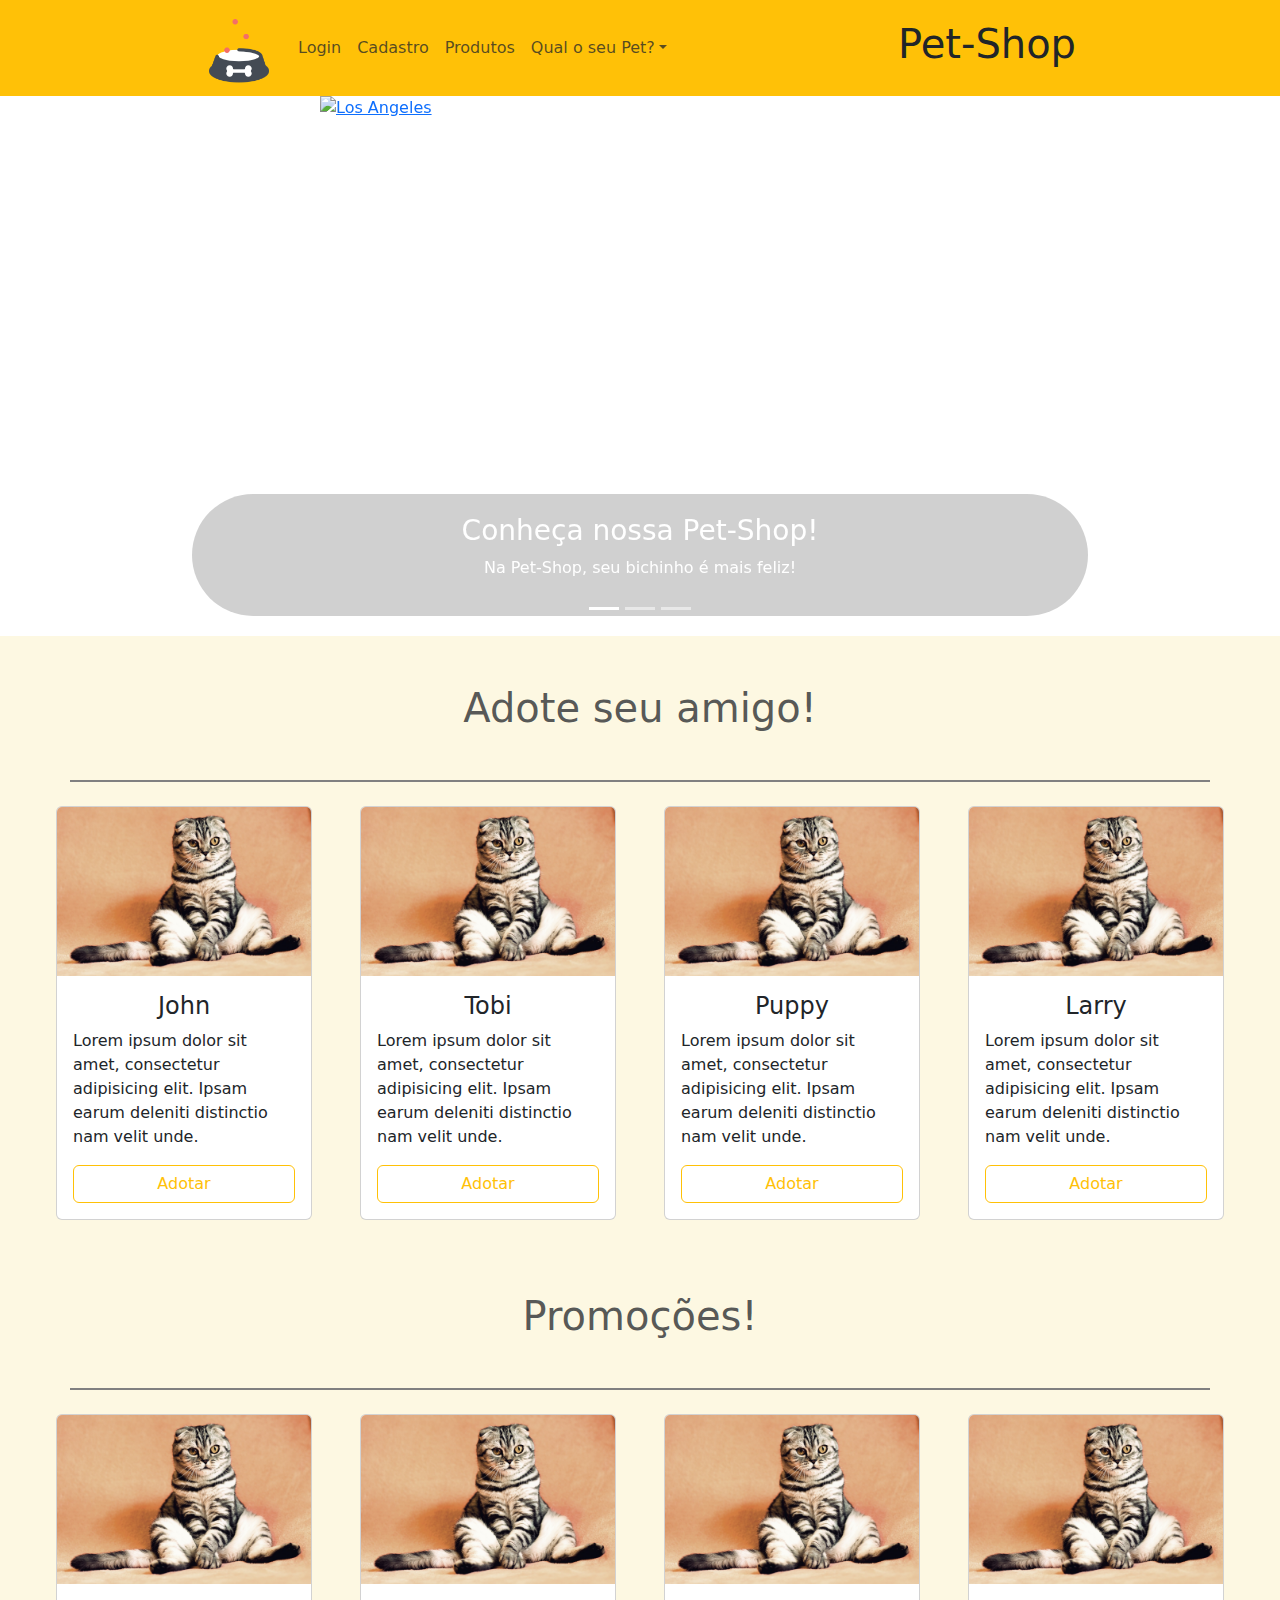
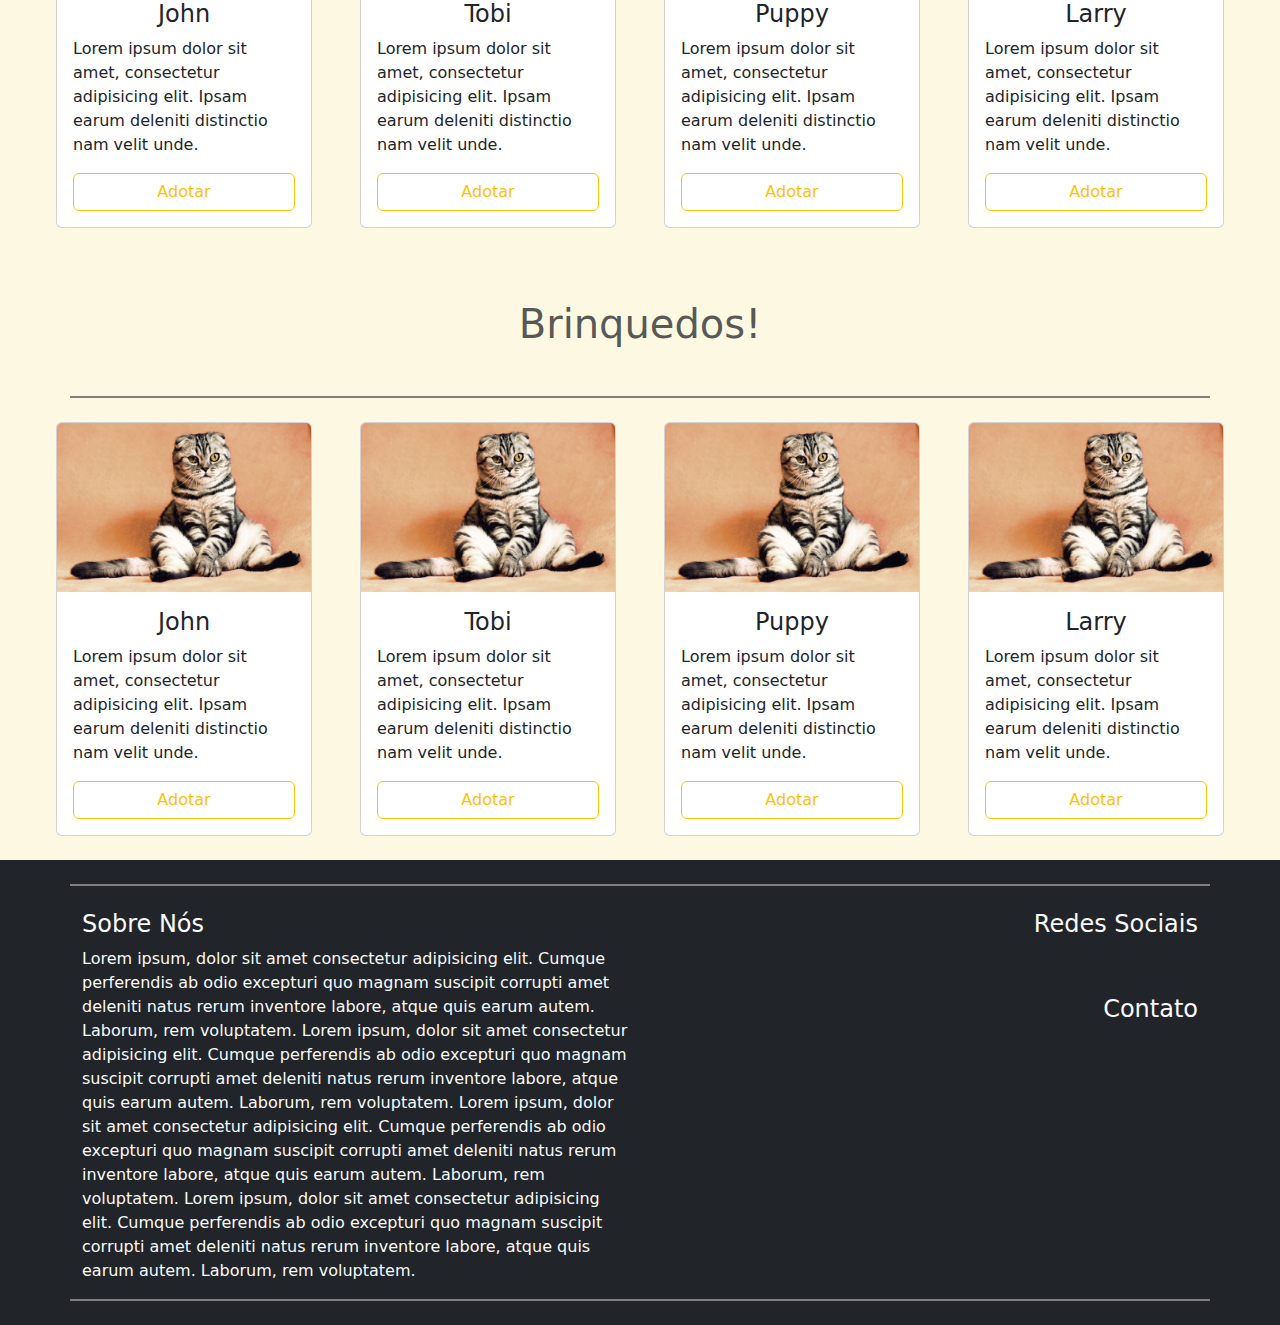
==== commit d5d4d4e7: "1.5" ====
--- a/index.html
+++ b/index.html
@@ -26,6 +26,9 @@
                             <li class="nav-item">
                                 <a class="nav-link text-muted" href="/forms/cadastro.html">Cadastro</a>
                             </li>
+                            <li class="nav-item">
+                                <a class="nav-link text-muted" href="/forms/produtos.html">Produtos</a>
+                            </li>
                             <li class="nav-item dropdown">
                                 <a class="nav-link dropdown-toggle text-muted" href="#" role="button" data-bs-toggle="dropdown">Qual o seu Pet?</a>
                                 <ul class="dropdown-menu">
@@ -140,7 +143,7 @@
         </div>
 
         <div class="container text-muted" style="border-bottom: 2px solid gray;">
-            <div class="h1 text-center m-4 p-4 text-muted"">Produtos!</div>
+            <div class="h1 text-center m-4 p-4 text-muted"">Promoções!</div>
         </div>
 
         <div class=" container-fluid">
